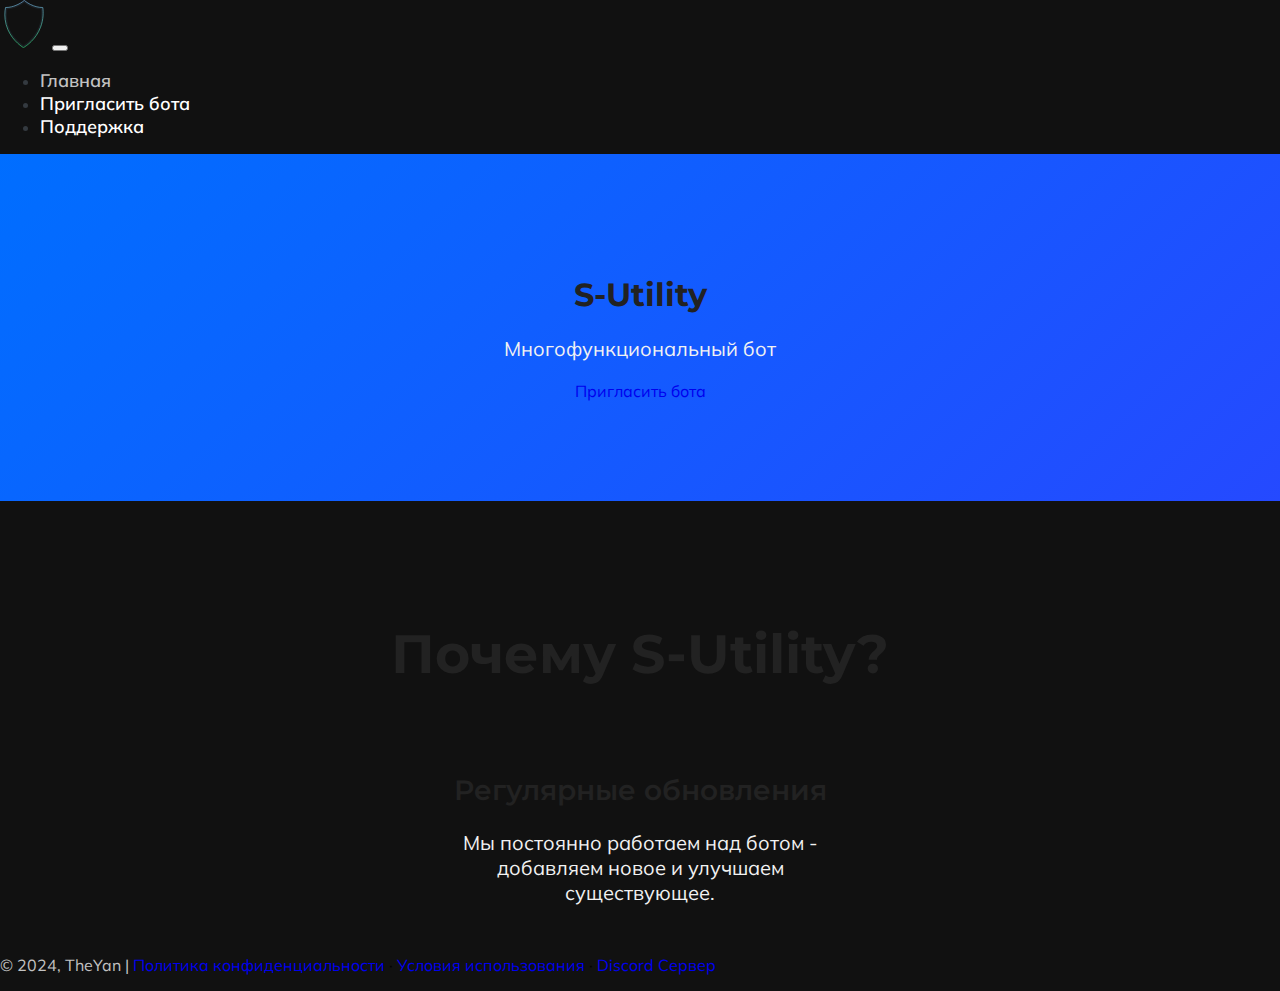
==== bot/index.html @ 53525613 "Add files via upload" ====
<!DOCTYPE html>
<html lang="ru-RU">
    <head>
        <title>S-Utility</title>
        <meta charset="UTF-8">
        <link rel="stylesheet" href="./assets/theme.css">
        <link rel="shortcut icon" href="./assets/logo.svg" type="image/svg">
        <link rel="preconnect" href="https://fonts.googleapis.com">
        <link rel="preconnect" href="https://fonts.gstatic.com" crossorigin>
        <link href="https://fonts.googleapis.com/css2?family=Montserrat:wght@300;400;500;600;700;800&family=Mulish:wght@200;300;400;500;600&display=swap" rel="stylesheet">
        <script src="https://cdn.jsdelivr.net/npm/bootstrap@5.2.0-beta1/dist/js/bootstrap.bundle.min.js" integrity="sha384-pprn3073KE6tl6bjs2QrFaJGz5/SUsLqktiwsUTF55Jfv3qYSDhgCecCxMW52nD2" crossorigin="anonymous"></script>
        <link href="https://cdn.jsdelivr.net/npm/bootstrap@5.2.0-beta1/dist/css/bootstrap.min.css" rel="stylesheet" integrity="sha384-0evHe/X+R7YkIZDRvuzKMRqM+OrBnVFBL6DOitfPri4tjfHxaWutUpFmBp4vmVor" crossorigin="anonymous">
        <meta name="title" content="S-Utility">
        <meta name="description" content="S-Utility - Discord бот, многофункциональный бот. Большой функционал и гибкая настройка не оставят вас равнодушными.">
        <meta name="theme-color" content="#24B362">
        <meta name="keywords" content="S-Utility, сутилити, защита, discord, дискорд">
        <meta http-equiv="Content-Type" content="text/html; charset=utf-8">
        <meta name="language" content="Russian">
        <meta http-equiv="X-Frame-Options" content="deny">
        <script src="https://code.jquery.com/jquery-2.2.0.js" integrity="sha256-oYqpLeqZe9cetUDV+TFiBZHp3uJ+X4F5eLs4W6uSTSE=" crossorigin="anonymous"></script>
        <meta name="viewport" content="width=device-width, initial-scale=1">
    </head>
    <head>
        <style>
            .navbar-toggler-icon {
                background-image: url("data:image/svg+xml,%3csvg viewBox='0 0 30 30' xmlns='http://www.w3.org/2000/svg'%3e%3cpath stroke='rgba(255, 255, 255, 1)' stroke-width='2' stroke-linecap='round' stroke-miterlimit='10' d='M4 7h22M4 15h22M4 23h22'/%3e%3c/svg%3e");
            }

        </style>
    </head>
    <body>
        <nav class="navbar navbar-expand-lg bg-night">
        <div class="container-fluid">                                                                                                   
            <a class="navbar-brand" href="index.html"><img src="./assets/logo.svg" alt="" class="rounded" width="48" height="48"></a>
                <button class="navbar-toggler" type="button" data-bs-toggle="collapse" data-bs-target="#navbarSupportedContent" aria-controls="navbarSupportedContent" aria-expanded="false" aria-label="Toggle navigation">
                <span class="navbar-toggler-icon"></span>
                </button>
                <div class="collapse navbar-collapse" id="navbarSupportedContent">
                <ul class="navbar-nav me-auto mb-2 mb-lg-0">
                    <li class="nav-item">
                        <a class="nav-link active" aria-current="page" href="index.html" style="color: #c2c2c2;">Главная</a>
                    </li>
                    <li class="nav-item">
                        <a class="nav-link" href="https://discord.com/oauth2/authorize?client_id=848180108547850261&scope=applications.commands%20bot&permissions=8" target="_blank" style="color: white;">Пригласить бота</a>
                    </li>
                    <li class="nav-item">
                        <a class="nav-link" href="https://discord.gg/BEQ8jQZst3" target="_blank" style="color: white;">Поддержка</a>
                </ul>
                </div>
            </div>
        </nav> 
        </nav>
        <body>
            <header class="jumbotron gradient title rounded-bottom">
                <div class="container text-center">
                    <h1 class="display-4">S-Utility</h1>
                    <p>Многофункциональный <a id="typer"></a>бот</p>
                    <a class="btn btn-primary btn-lg" href="https://discord.com/oauth2/authorize?client_id=848180108547850261&scope=applications.commands%20bot&permissions=8" role="button" target="_blank">Пригласить бота</a>
                </div>
            </header>
            <br>
            <div class="container block2">
                <h1>Почему S-Utility?</h1>
                <br>
                <div class="row">
                    <div class="card2 col-lg-4">
                    <h2>Регулярные обновления</h2>  
                    <p>Мы постоянно работаем над ботом - добавляем новое и улучшаем существующее.</p>
                    </div>
                </div>
            </div>                                                          
            <footer class="container">
                <a style="color: #c2c2c2;">© 2024, TheYan |</a> <a href="./privacy.html">Политика конфиденциальности</a> · <a href="./terms.html">Условия использования</a> · <a href="https://discord.gg/BGxbxhxaES">Discord Сервер</a></p>
            </footer>
            <script>
                console.clear();
                console.log("%cСтоп-стоп-стоп. Что вы тут пытаетесь найти?","font-size:40px; color:#ED0000");
                console.log("%cПока ты что то ищешь, лучше добавь бота)","font-size:20px");
            </script>
        </body>
    </html>
---- bot/assets/theme.css ----
:root {
    --primary: #2f64f5;
}

body {
    margin: 0;
    padding: 0;
    background-color: #111111 !important;
    font-weight: 400;
    font-family: 'Mulish', sans-serif !important;
}

a {
    text-decoration: none !important;
}
.navbar-dark .navbar-nav .nav-link {
    color: white; /* Цвет текста в навигационных ссылках */
}

.navbar-dark .navbar-toggler-icon {
    background-color: white; /* Цвет иконки бургера (если она видна) */
}
.navbar {
    color: #343a40; /* Добавьте этот стиль, чтобы сделать текст белым */
}

h1, h2, h3, h4, h5, h6 {
    color: #222;
    font-family: 'Montserrat', sans-serif !important;
    font-weight: 600 !important;
}

h1 {
    font-weight: 700 !important;
}

.select {
    color: var(--primary);
}

.gradient {
    /* background: linear-gradient(-45deg, #2f925a, #449aeb); */
    background: linear-gradient(-45deg, #6f00ff, #006eff);
	background-size: 300% 300%;
	animation: gradient 15s ease infinite;
}

nav a {
    font-weight: 600 !important;
    font-size: 18px !important;
}

.jumbotron.title {
    color: #f2f2f2 !important;
    padding: 100px;
    text-align: center;
}

.jumbotron.title p {
    font-size: 20px !important;
}

.jumbotron.title .btn {
    box-shadow: 0px 7px 7px 0px rgba(0, 0, 0, 0);
}

::selection {
    background: var(--primary);
    color: #f2f2f2;
}

@keyframes gradient {
	0% {
		background-position: 0% 50%;
	}
	50% {
		background-position: 100% 50%;
	}
	100% {
		background-position: 0% 50%;
	}
}


.block2 {
    text-align: center;
    color: #f2f2f2;
    margin-top: 100px;
}

.block2 ul {
    text-align: left !important;
}

.block2 .card2 {
    margin: 30px auto;
    color: #f2f2f2;
    float: none;
    margin-bottom: 50px;
    width: 400px;
}

.block2 h1 {
    font-size: 54px;
}

.block2 h2 {
    font-size: 28px;
}

.block2 p {
    font-size: 20px;
}

/* ===== Scrollbar CSS ===== вау какое карсивое*/
  /* Firefox */
* {
    scrollbar-width: thin;
    scrollbar-color: #474747 #292929;
}

  /* Chrome, Edge, and Safari */
*::-webkit-scrollbar {
    width: 16px;
}

*::-webkit-scrollbar-track {
    background: #292929;
}

*::-webkit-scrollbar-thumb {
    background-color: #474747;
    border: 0px none #ffffff;
}
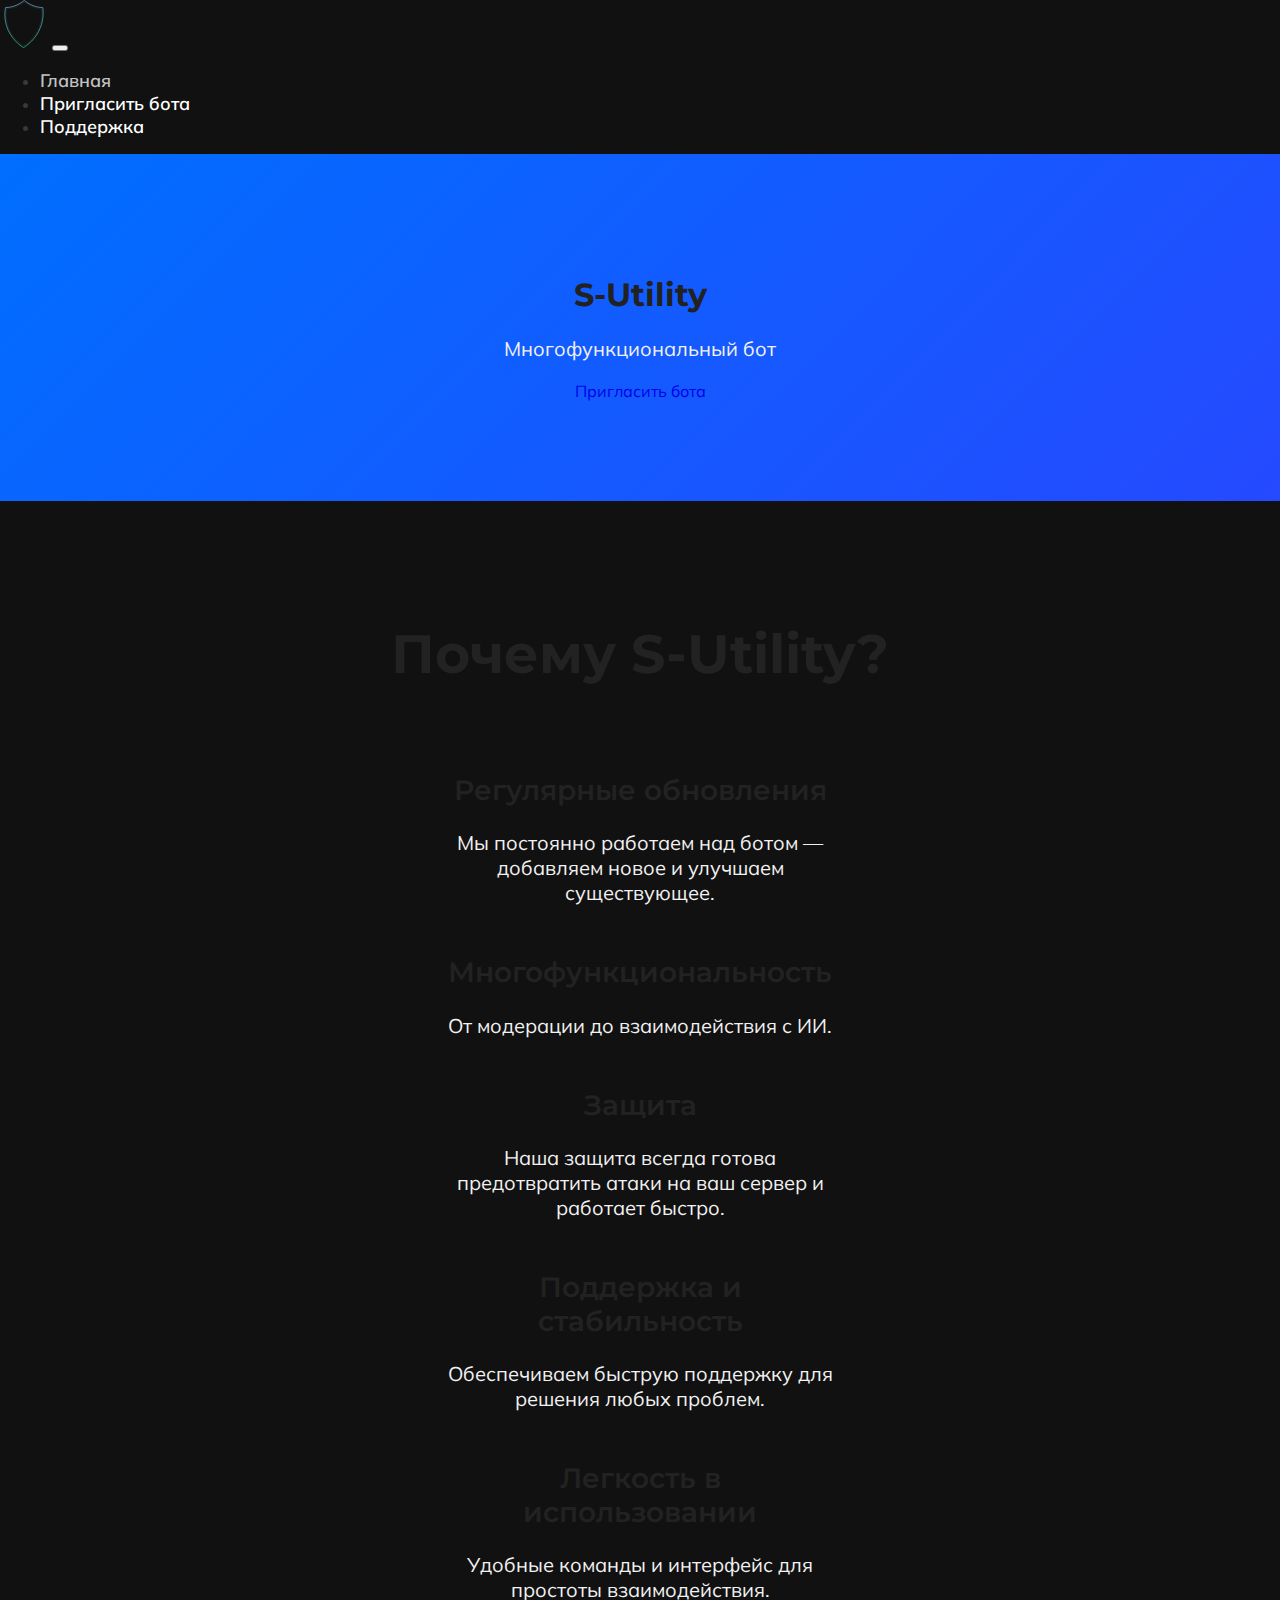
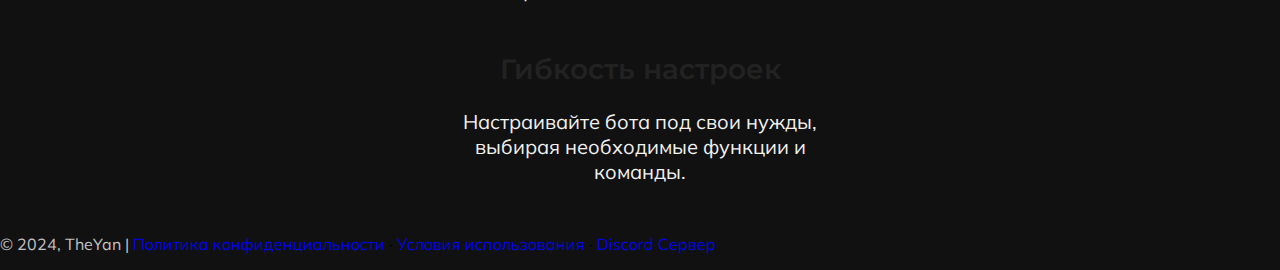
==== commit 46eff17b: "Add files via upload" ====
--- a/bot/index.html
+++ b/bot/index.html
@@ -64,11 +64,32 @@
                 <br>
                 <div class="row">
                     <div class="card2 col-lg-4">
-                    <h2>Регулярные обновления</h2>  
-                    <p>Мы постоянно работаем над ботом - добавляем новое и улучшаем существующее.</p>
+                        <h2>Регулярные обновления</h2>  
+                        <p>Мы постоянно работаем над ботом — добавляем новое и улучшаем существующее.</p>
+                    </div>
+                    <div class="card2 col-lg-4">
+                        <h2>Многофункциональность</h2>
+                        <p>От модерации до взаимодействия с ИИ.</p>
+                    </div>
+                    <div class="card2 col-lg-4">
+                        <h2>Защита</h2>
+                        <p>Наша защита всегда готова предотвратить атаки на ваш сервер и работает быстро.</p>
+                    </div>
+                    <div class="card2 col-lg-4">
+                        <h2>Поддержка и стабильность</h2>
+                        <p>Обеспечиваем быструю поддержку для решения любых проблем.</p>
+                    </div>
+                    <div class="card2 col-lg-4">
+                        <h2>Легкость в использовании</h2>
+                        <p>Удобные команды и интерфейс для простоты взаимодействия.</p>
+                    </div>
+                    <div class="card2 col-lg-4">
+                        <h2>Гибкость настроек</h2>
+                        <p>Настраивайте бота под свои нужды, выбирая необходимые функции и команды.</p>
                     </div>
                 </div>
-            </div>                                                          
+            </div>
+                
             <footer class="container">
                 <a style="color: #c2c2c2;">© 2024, TheYan |</a> <a href="./privacy.html">Политика конфиденциальности</a> · <a href="./terms.html">Условия использования</a> · <a href="https://discord.gg/BGxbxhxaES">Discord Сервер</a></p>
             </footer>
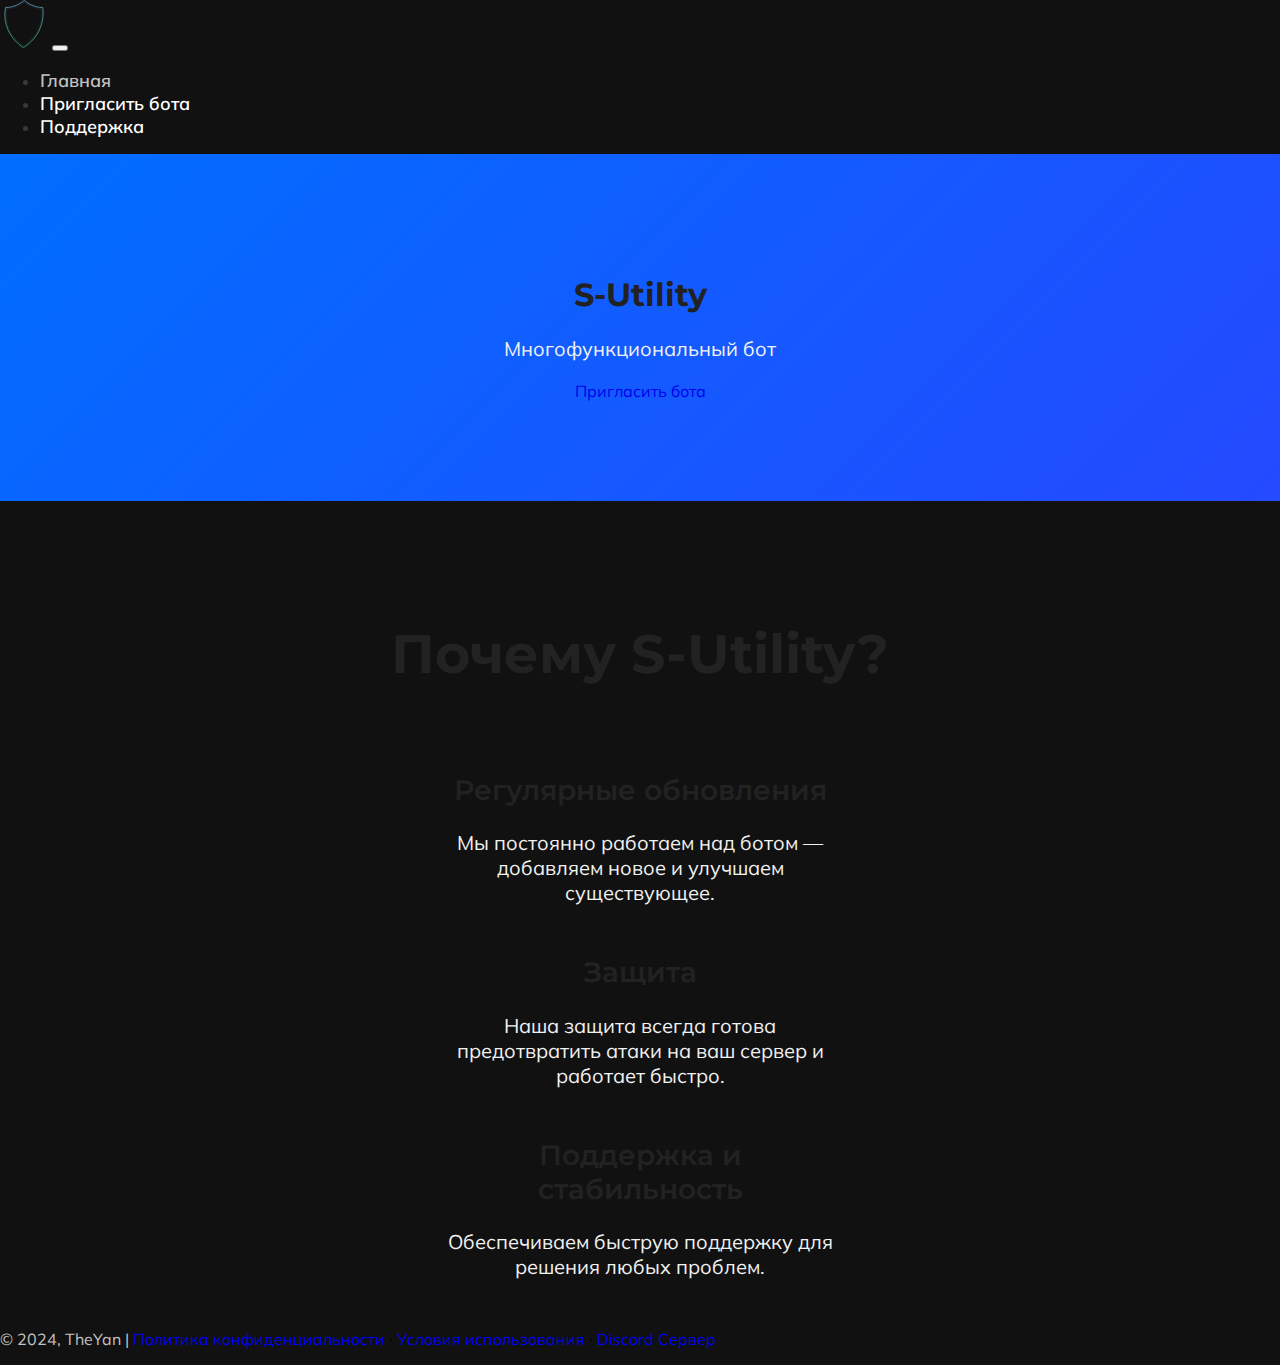
==== commit 2b7b7d25: "Add files via upload" ====
--- a/bot/index.html
+++ b/bot/index.html
@@ -68,24 +68,12 @@
                         <p>Мы постоянно работаем над ботом — добавляем новое и улучшаем существующее.</p>
                     </div>
                     <div class="card2 col-lg-4">
-                        <h2>Многофункциональность</h2>
-                        <p>От модерации до взаимодействия с ИИ.</p>
-                    </div>
-                    <div class="card2 col-lg-4">
                         <h2>Защита</h2>
                         <p>Наша защита всегда готова предотвратить атаки на ваш сервер и работает быстро.</p>
                     </div>
                     <div class="card2 col-lg-4">
                         <h2>Поддержка и стабильность</h2>
                         <p>Обеспечиваем быструю поддержку для решения любых проблем.</p>
-                    </div>
-                    <div class="card2 col-lg-4">
-                        <h2>Легкость в использовании</h2>
-                        <p>Удобные команды и интерфейс для простоты взаимодействия.</p>
-                    </div>
-                    <div class="card2 col-lg-4">
-                        <h2>Гибкость настроек</h2>
-                        <p>Настраивайте бота под свои нужды, выбирая необходимые функции и команды.</p>
                     </div>
                 </div>
             </div>
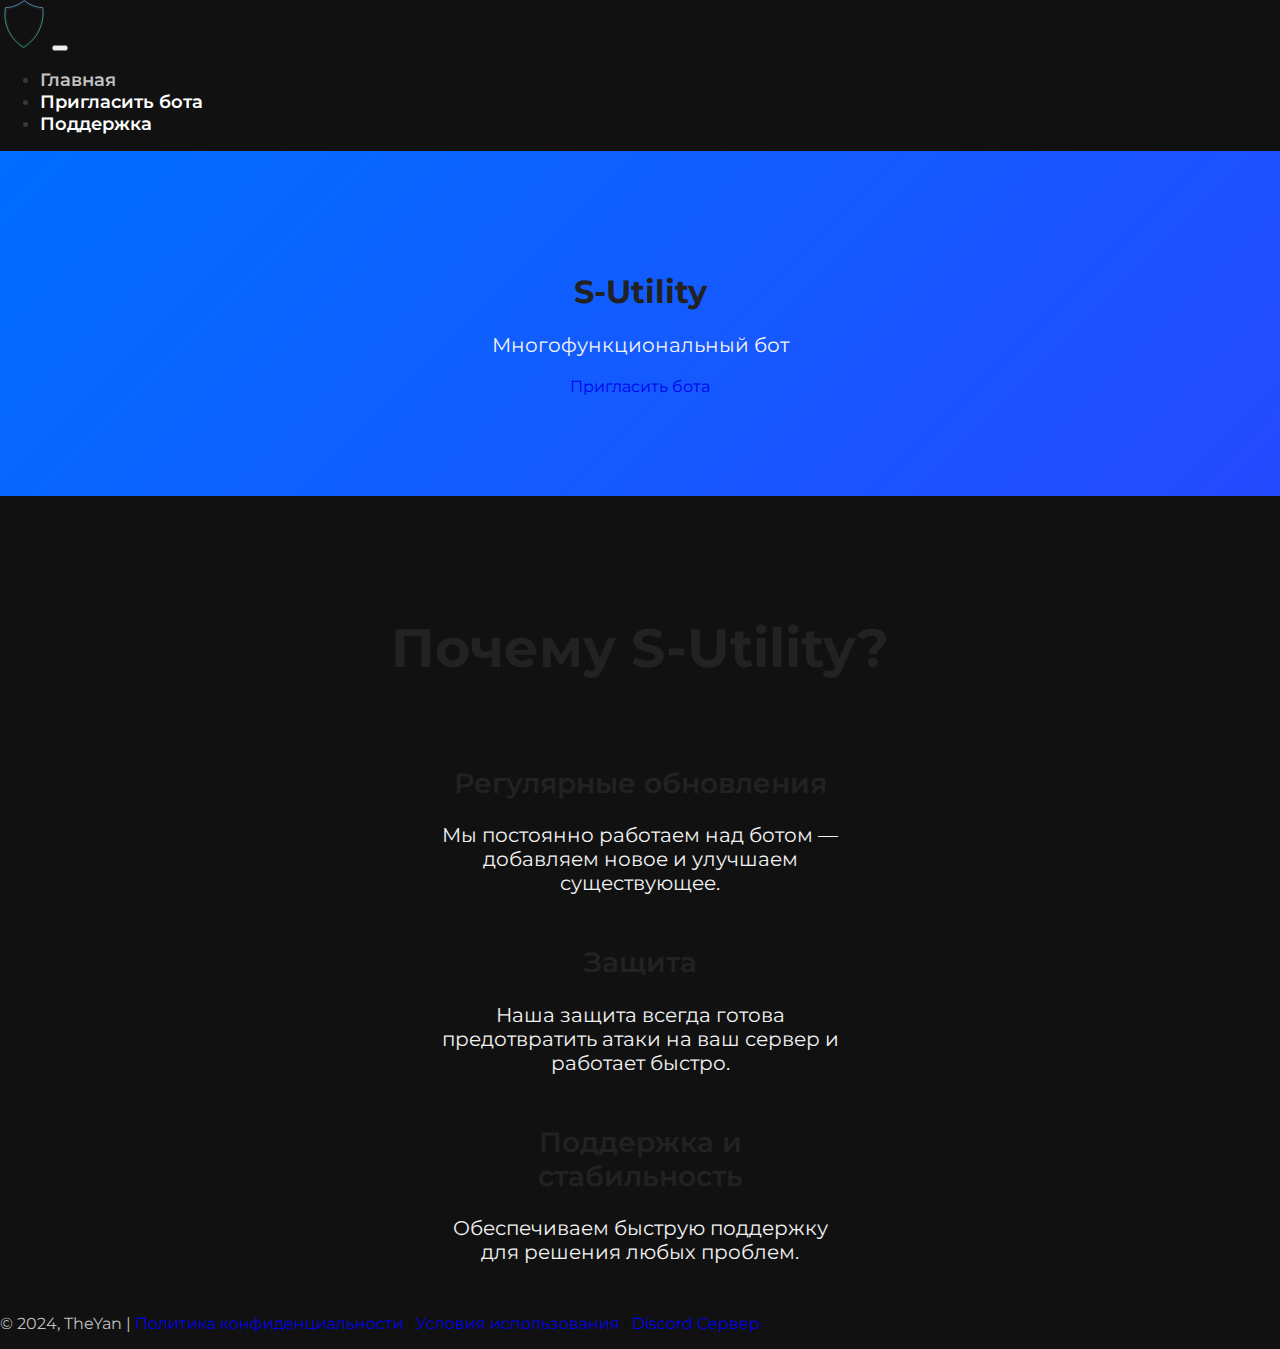
==== commit dba1be5a: "Add files via upload" ====
--- a/bot/index.html
+++ b/bot/index.html
@@ -7,7 +7,6 @@
         <link rel="shortcut icon" href="./assets/logo.svg" type="image/svg">
         <link rel="preconnect" href="https://fonts.googleapis.com">
         <link rel="preconnect" href="https://fonts.gstatic.com" crossorigin>
-        <link href="https://fonts.googleapis.com/css2?family=Montserrat:wght@300;400;500;600;700;800&family=Mulish:wght@200;300;400;500;600&display=swap" rel="stylesheet">
         <script src="https://cdn.jsdelivr.net/npm/bootstrap@5.2.0-beta1/dist/js/bootstrap.bundle.min.js" integrity="sha384-pprn3073KE6tl6bjs2QrFaJGz5/SUsLqktiwsUTF55Jfv3qYSDhgCecCxMW52nD2" crossorigin="anonymous"></script>
         <link href="https://cdn.jsdelivr.net/npm/bootstrap@5.2.0-beta1/dist/css/bootstrap.min.css" rel="stylesheet" integrity="sha384-0evHe/X+R7YkIZDRvuzKMRqM+OrBnVFBL6DOitfPri4tjfHxaWutUpFmBp4vmVor" crossorigin="anonymous">
         <meta name="title" content="S-Utility">
--- a/bot/assets/theme.css
+++ b/bot/assets/theme.css
@@ -1,3 +1,5 @@
+@import url('https://fonts.googleapis.com/css2?family=Montserrat:wght@300;400;500;600;700;800&display=swap');
+
 :root {
     --primary: #2f64f5;
 }
@@ -7,21 +9,21 @@
     padding: 0;
     background-color: #111111 !important;
     font-weight: 400;
-    font-family: 'Mulish', sans-serif !important;
+    font-family: 'Montserrat', sans-serif;
 }
 
 a {
     text-decoration: none !important;
 }
 .navbar-dark .navbar-nav .nav-link {
-    color: white; /* Цвет текста в навигационных ссылках */
+    color: white; 
 }
 
 .navbar-dark .navbar-toggler-icon {
-    background-color: white; /* Цвет иконки бургера (если она видна) */
+    background-color: white; 
 }
 .navbar {
-    color: #343a40; /* Добавьте этот стиль, чтобы сделать текст белым */
+    color: #343a40; 
 }
 
 h1, h2, h3, h4, h5, h6 {
@@ -42,7 +44,7 @@
     /* background: linear-gradient(-45deg, #2f925a, #449aeb); */
     background: linear-gradient(-45deg, #6f00ff, #006eff);
 	background-size: 300% 300%;
-	animation: gradient 15s ease infinite;
+	animation: gradient 4s ease infinite;
 }
 
 nav a {
